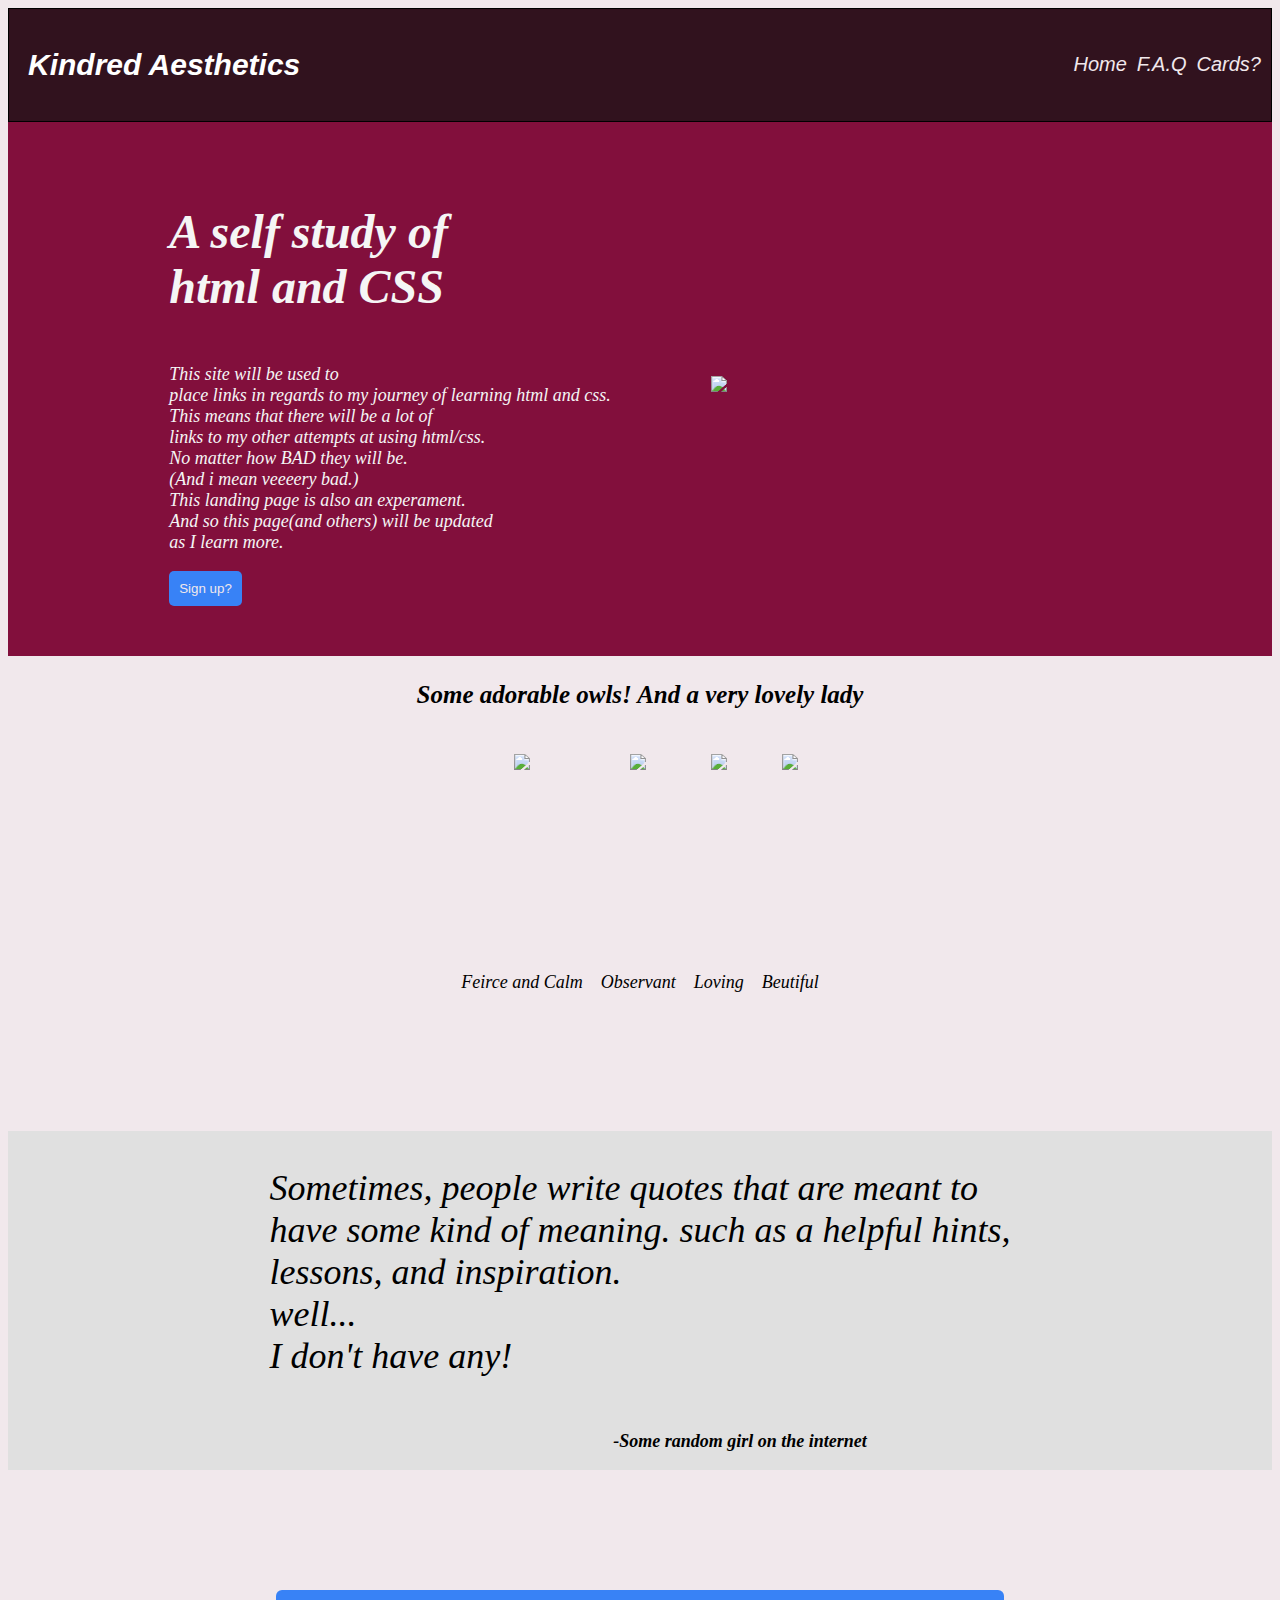
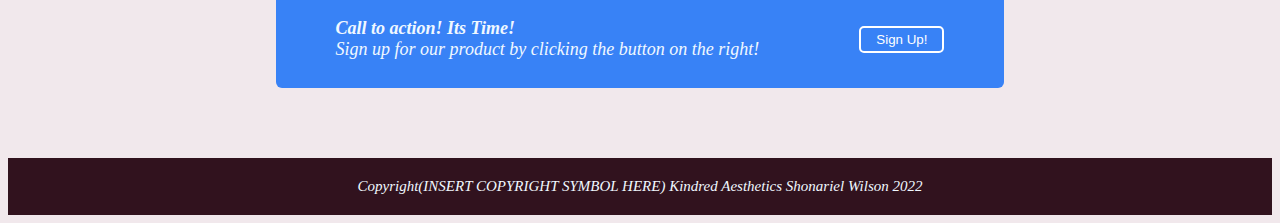
==== index.html @ 532f4a1a "new commit test" ====
<!DOCTYPE html>
<html lang="eng">

<head>
    <link rel="stylesheet" href="style.css">
    <title>my landing page!</title>
</head>

<body>
    <div class="header">
        <div class="left">
            <h2>Kindred Aesthetics</h2>
        </div>
        <div class="right">
            <ul>
                <li><a href="#">Home</a></li>
                <l><a href="#">F.A.Q</a></l>
                <li><a href="#">Cards?</a></li>
            </ul>
        </div>

    
    
    </div>
    <div class="top">
        <div class="item-left">
            <h1>A self study of<br>
                 html and CSS</h1>
            <p style="font-size: 18px;">
                This site will be used to<br>
                place links in regards to my journey of learning html and css.<br>
                This means that there will be a lot of<br>
                links to my other attempts at using html/css.<br>
                No matter how BAD they will be.<br>
                <h7>(And i mean veeeery bad.)</h7><br>
                This landing page is also an experament.<br>
                And so this page(and others) will be updated<br>
                as I learn more.
            </p>
            <div class="button">
                <button><a href="#">Sign up?</a></button>
            </div>
        </div>
        <div class="item-right">
            <img src="/home/ashura/repos/landing/landing-page/images/snow.jpg">
        </div>
    </div>

    <!--mid-section-->

    <div class="main-body">
        <h3>Some adorable owls! And a very lovely lady</h3>
        <div class="img-section-container">
            <div class="img-1">
                <img style="height: 200px; width:auto" src="/home/ashura/repos/landing/landing-page/images/owl.jpg">
               <p>Feirce and Calm</p>
            </div>
            <div class="img-2">
                <img style="height: 200px; width:auto;" src="/home/ashura/repos/landing/landing-page/images/tree.jpg">
                <p>Observant</p>
            </div>
            <div class="img-3">
                <img style="height: 200px; width:auto" src="/home/ashura/repos/landing/landing-page/images/lovely.jpg">
                <p>Loving</p>
            </div>
            <div class="img-4">
                <img style="height:200px; width:auto" src="/home/ashura/repos/landing/landing-page/images/lady.jpg">
                <p>Beutiful</p>
            </div>

        </div>
    </div>

    <div class="quote">
        <p style="font-size: 36px;">Sometimes, people write quotes that are meant to<br>
            have some kind of meaning.
            such as a helpful hints,<br>
             lessons, and inspiration.<br>
            well...<br>
            I don't have any!

        </p>
        <div class="quote-right">
        <p>-Some random girl on the internet</p>
        </div>
    </div>

    <div class="action-box">
        <div class="box">
            <div class="call-left">
                <p><strong>Call to action! Its Time!</strong><br>
                Sign up for our product by clicking the button on the right!</p>
            </div>
            <div class="call-right">
                <button style="border-style:solid; padding: 4px 15px;">Sign Up!</button>
            </div>
        </div>
    </div>

</body>

<footer>Copyright(INSERT COPYRIGHT SYMBOL HERE) Kindred Aesthetics Shonariel Wilson 2022</footer>



</html>
---- style.css ----
html {
    box-sizing: border-box;
}

body {
    background-color: #F1E8EC;
    display: flex;
    flex-direction: column;
    font-family: Georgia, 'Times New Roman', Times, serif;
}

.header {
    font-family: 'Open Sans', 'Helvetica Neue', sans-serif;
    background-color: #31121E;
    font-style: italic;
    display: flex;
    flex-direction: row;
    justify-content: space-between;
    padding: 5px 10px;
    align-items: center;
    border: 1px solid black;
}

ul {
    list-style: none;
    display: flex;
    justify-content: space-between;
    gap: 10px;
}

a {
    text-decoration: none;
    color: #F1E8EC;
}

.left, .right{
    color: white;
    font-size: 20px;
}

.top {
    font-style: italic;
    background-color: #820F3C;
    display: flex;
    padding: 50px;
    align-items: center;
    justify-content: center;
}

h1, .item-right {
    color: whitesmoke;
    
}

h1 {
    font-size: 48px;
}

h2 {
    display: flex;
    flex-direction: row;
    padding: 9px;
    gap: 9px;
}

p {
    font-size: 18px;
    font-style: italic;
}

img {
    width: 400px;
    height: auto;
}

button {
    border-radius: 5px;
    border-color: white;
    background-color:#3882f6;
    color: white;
    padding: 10px;
    margin: auto;
    border-style: none;
}

.item-left {
    display: flex;
    flex-direction: column;
    justify-content: center;
    margin-left: 100px;
    margin-right: 100px;
    flex-shrink: 0;
    color: whitesmoke;
}

.item-right {
    display: flex;
    align-items: center;
    justify-content: center;
    margin-right: 100px;
    margin-bottom: 10px;
    flex-shrink: 0;
}

h3 {
    font-size: 25px;
    font-style: italic;
    font-weight: bold;
}

.main-body {
    display:flex;
    align-items: center;
    justify-content: center;
    flex-direction: column;
}

.img-section-container {
    display: flex;
    justify-content: space-between;
    align-items: center;
    flex-direction: row;
    padding: 20px;
    gap: 18px;
}

.img-1,  .img-2, .img-3, .img-4 {
    display: flex;
    flex-direction: column;
    align-items: center;
}

footer {
    background-color: #31121E;
    color: aliceblue;
    display: flex;
    align-items: center;
    justify-content: center;
    padding: 20px;
    font-size: 15px;
    font-style: italic;
}



.quote {
    background-color: rgb(224, 224, 224);
    display: flex;
    align-items: center;
    flex-direction: column;
    margin-bottom: 100px;
    margin-top: 100px;
    flex-shrink: 0;
    font-style: italic;
    font-weight: lighter;
}

.quote-right {
   margin-left: 200px;
   font-size: 15px;
   font-weight: bold;
   font-style: italic;
}

.action-box {
    display: flex;
    align-items: center;
    justify-content:center ;
    flex-direction: row;
    padding: 20px;
    margin-bottom: 50px;
}

.box {
    background-color: #3882f6;
    border-radius: 6px;
    display: flex;
    align-items: center;
    justify-content: space-around;
    padding: 10px;
    gap: 100px;
    flex-shrink:0;   
}

.call-left {
    color: aliceblue;
    margin-left: 50px;
}

.call-right {
    display: flex;
    flex-direction: row;
    align-items: center;
    margin-right: 50px;
}
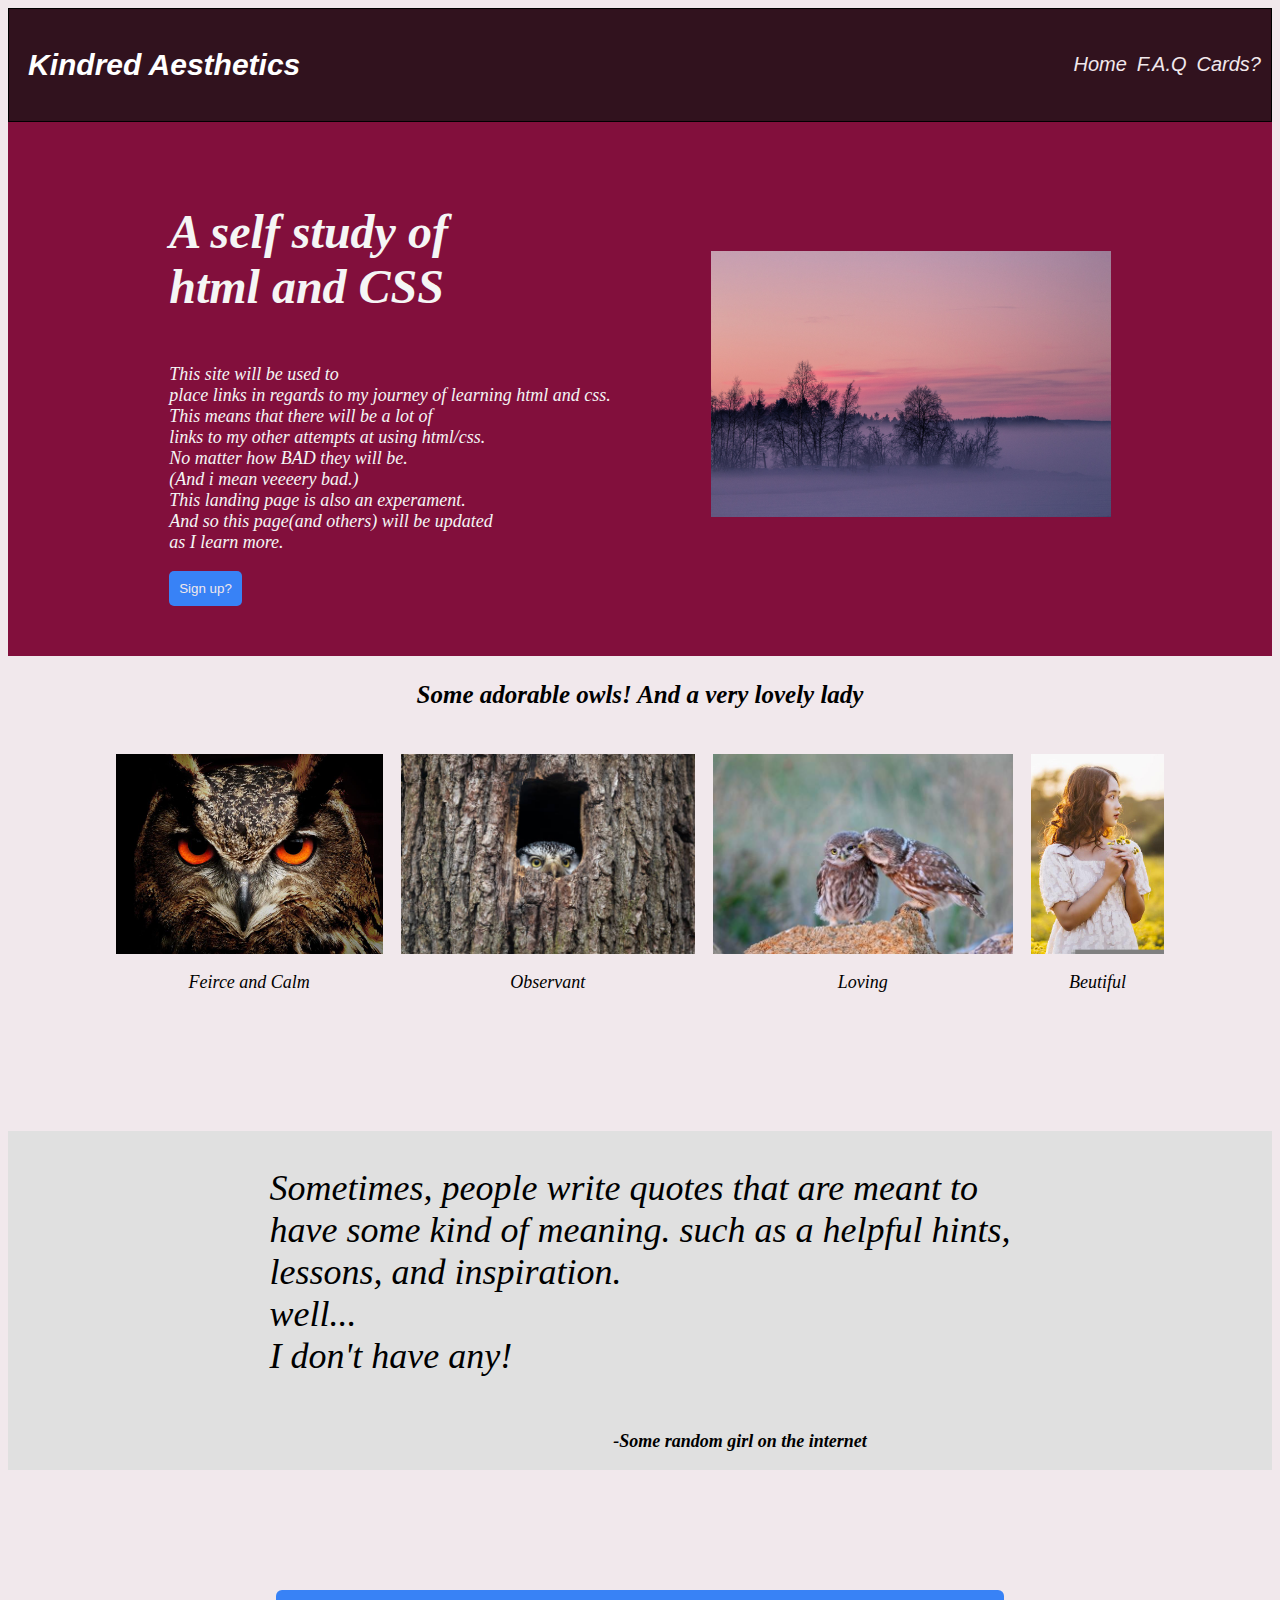
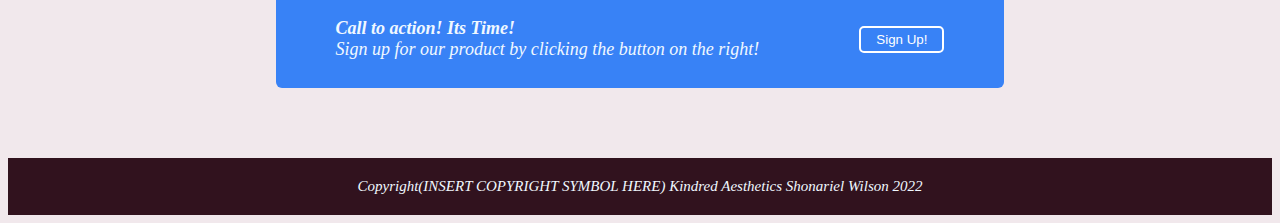
==== commit d62cb0e4: "renamed image files for git page visibility" ====
--- a/index.html
+++ b/index.html
@@ -42,7 +42,7 @@
             </div>
         </div>
         <div class="item-right">
-            <img src="/home/ashura/repos/landing/landing-page/images/snow.jpg">
+            <img src="./images/snow.jpg">
         </div>
     </div>
 
@@ -52,19 +52,19 @@
         <h3>Some adorable owls! And a very lovely lady</h3>
         <div class="img-section-container">
             <div class="img-1">
-                <img style="height: 200px; width:auto" src="/home/ashura/repos/landing/landing-page/images/owl.jpg">
+                <img style="height: 200px; width:auto" src="./images/owl.jpg">
                <p>Feirce and Calm</p>
             </div>
             <div class="img-2">
-                <img style="height: 200px; width:auto;" src="/home/ashura/repos/landing/landing-page/images/tree.jpg">
+                <img style="height: 200px; width:auto;" src="./images/tree.jpg">
                 <p>Observant</p>
             </div>
             <div class="img-3">
-                <img style="height: 200px; width:auto" src="/home/ashura/repos/landing/landing-page/images/lovely.jpg">
+                <img style="height: 200px; width:auto" src="./images/lovely.jpg">
                 <p>Loving</p>
             </div>
             <div class="img-4">
-                <img style="height:200px; width:auto" src="/home/ashura/repos/landing/landing-page/images/lady.jpg">
+                <img style="height:200px; width:auto" src="./images/lady.jpg">
                 <p>Beutiful</p>
             </div>
 
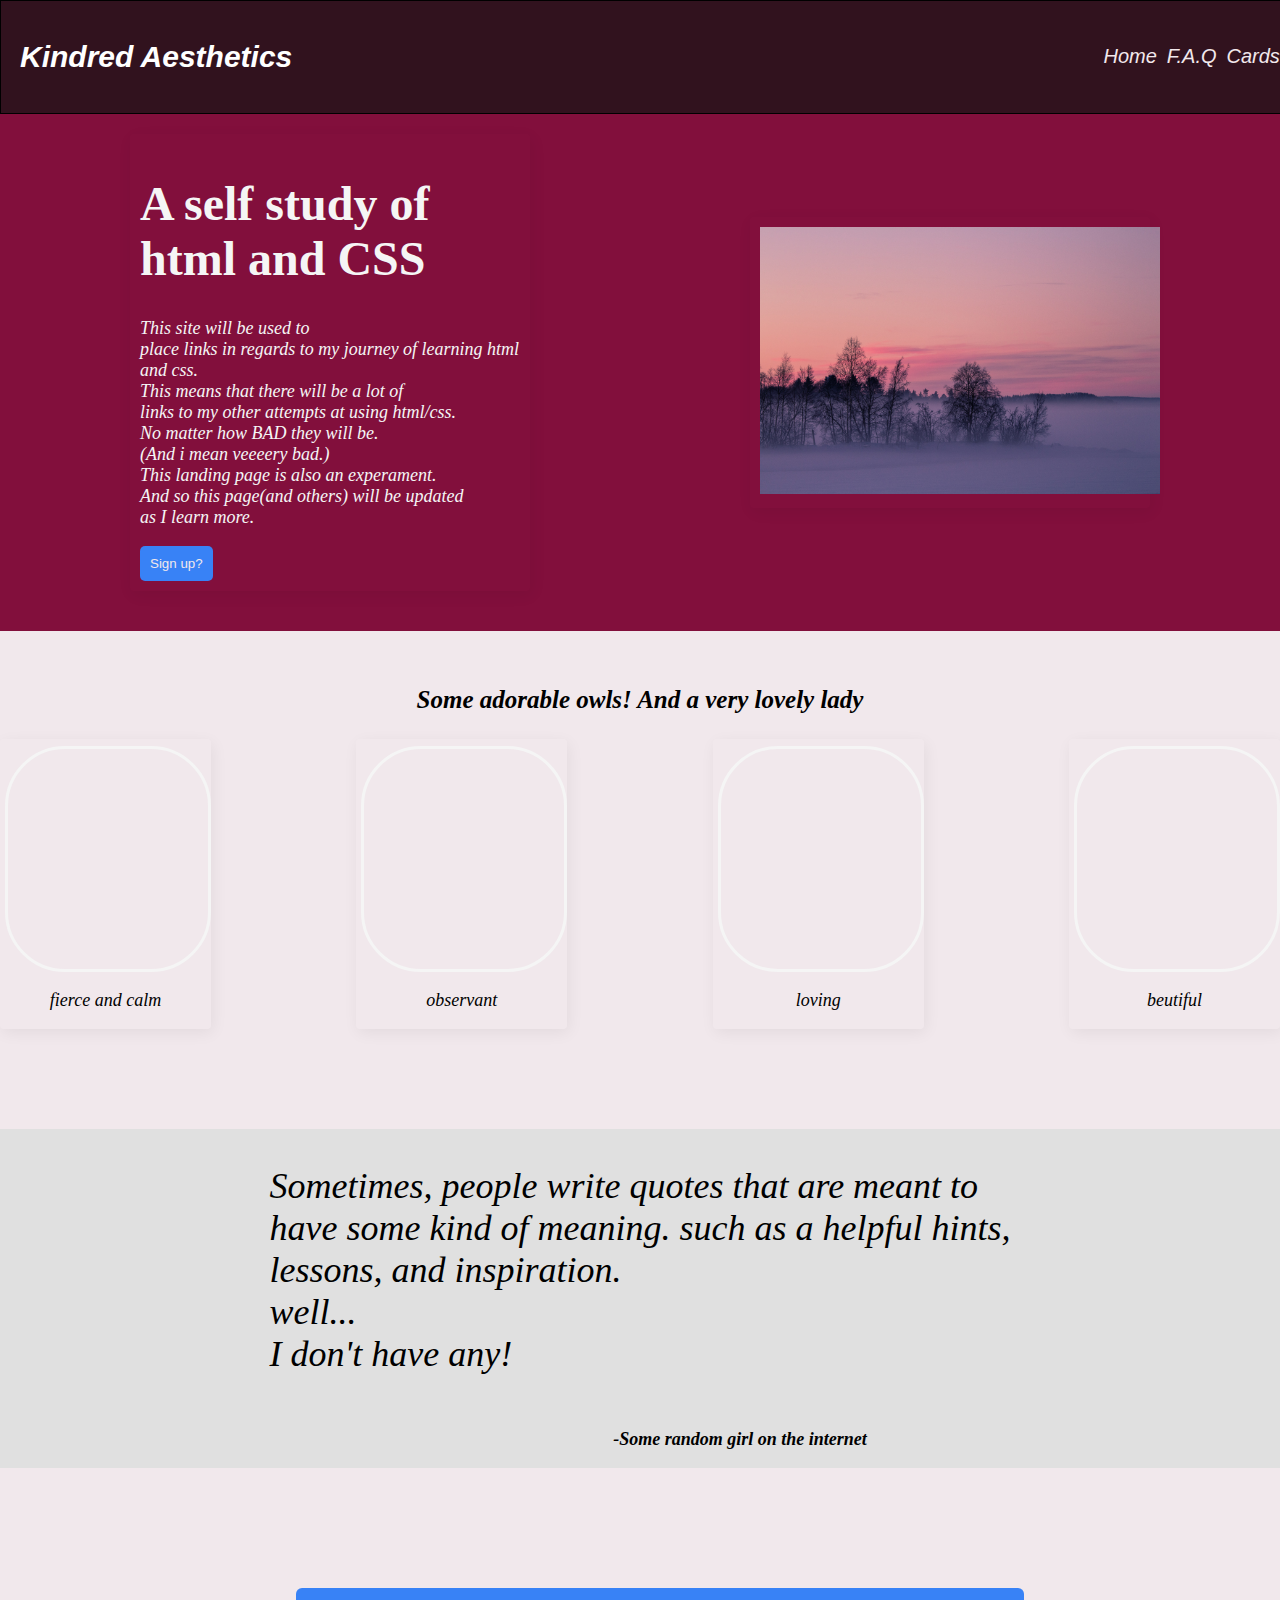
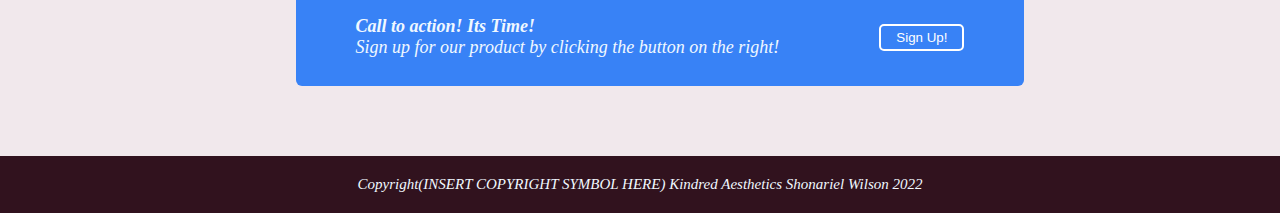
==== commit 501f7b1e: "removed duplicate item-left and item-right tags from h1 tag in stylesheet" ====
--- a/index.html
+++ b/index.html
@@ -2,6 +2,7 @@
 <html lang="eng">
 
 <head>
+    <meta name="viewport" content="width=device-width, initial-scale=1.0">
     <link rel="stylesheet" href="style.css">
     <title>my landing page!</title>
 </head>
@@ -22,6 +23,8 @@
     
     
     </div>
+
+    <!--Re-did code for resizing tweeks-->
     <div class="top">
         <div class="item-left">
             <h1>A self study of<br>
@@ -48,26 +51,26 @@
 
     <!--mid-section-->
 
-    <div class="main-body">
-        <h3>Some adorable owls! And a very lovely lady</h3>
-        <div class="img-section-container">
-            <div class="img-1">
-                <img style="height: 200px; width:auto" src="./images/owl.jpg">
-               <p>Feirce and Calm</p>
-            </div>
-            <div class="img-2">
-                <img style="height: 200px; width:auto;" src="./images/tree.jpg">
-                <p>Observant</p>
-            </div>
-            <div class="img-3">
-                <img style="height: 200px; width:auto" src="./images/lovely.jpg">
-                <p>Loving</p>
-            </div>
-            <div class="img-4">
-                <img style="height:200px; width:auto" src="./images/lady.jpg">
-                <p>Beutiful</p>
-            </div>
+    <div class="body-header"><h3>Some adorable owls! And a very lovely lady</h3></div>
 
+     <div class="main-body">
+    
+        <div class="pic">
+            <div class="item-2" style="background-image: url(/home/ashura/repos/landing/landing-page/images/owl.jpg)"></div>
+            <p>fierce and calm</p>
+        </div>
+            <div class="pic">
+            <div class="item-2" style="background-image: url(/home/ashura/repos/landing/landing-page/images/lovely.jpg)"></div>
+            <p>observant</p>
+        </div>
+            <div class="pic">
+            <div class="item-2" style="background-image: url(/home/ashura/repos/landing/landing-page/images/tree.jpg)"></div>
+            <p>loving</p>
+        </div>
+            <div class="pic">
+            <div class="item-2" style="background-image: url(/home/ashura/repos/landing/landing-page/images/lady.jpg)"></div>
+            <p>beutiful</p>
+        </div>
         </div>
     </div>
 
@@ -96,10 +99,10 @@
             </div>
         </div>
     </div>
-
+    <div class="footer">Copyright(INSERT COPYRIGHT SYMBOL HERE) Kindred Aesthetics Shonariel Wilson 2022</div>
 </body>
 
-<footer>Copyright(INSERT COPYRIGHT SYMBOL HERE) Kindred Aesthetics Shonariel Wilson 2022</footer>
+
 
 
 
--- a/style.css
+++ b/style.css
@@ -1,3 +1,4 @@
+
 html {
     box-sizing: border-box;
 }
@@ -7,9 +8,15 @@
     display: flex;
     flex-direction: column;
     font-family: Georgia, 'Times New Roman', Times, serif;
+    margin: 0;
+    min-height: 100vh;
+    flex: 1;
+    width: 100%;
+    padding: 0;
 }
 
 .header {
+    width: 100%;
     font-family: 'Open Sans', 'Helvetica Neue', sans-serif;
     background-color: #31121E;
     font-style: italic;
@@ -19,6 +26,7 @@
     padding: 5px 10px;
     align-items: center;
     border: 1px solid black;
+    
 }
 
 ul {
@@ -33,23 +41,36 @@
     color: #F1E8EC;
 }
 
-.left, .right{
+.left, .right {
+    max-width: 100%;
     color: white;
     font-size: 20px;
 }
 
 .top {
-    font-style: italic;
     background-color: #820F3C;
-    display: flex;
-    padding: 50px;
-    align-items: center;
-    justify-content: center;
-}
-
-h1, .item-right {
     color: whitesmoke;
-    
+    display: flex;
+    flex-direction: row;
+    align-items: center;
+    justify-content: space-around;
+    flex-wrap: wrap;
+    margin-bottom: 30px;
+    padding: 20px;
+}
+
+.item-left, .item-right {
+    width: 380px;
+    padding: 10px;
+    box-shadow: 2px 4px 16px rgba(0,0,0,.06);
+    border-radius: 4px;
+    margin-bottom: 20px;
+    color: whitesmoke;
+ }
+ 
+
+h1 {
+    color: whitesmoke;
 }
 
 h1 {
@@ -83,24 +104,6 @@
     border-style: none;
 }
 
-.item-left {
-    display: flex;
-    flex-direction: column;
-    justify-content: center;
-    margin-left: 100px;
-    margin-right: 100px;
-    flex-shrink: 0;
-    color: whitesmoke;
-}
-
-.item-right {
-    display: flex;
-    align-items: center;
-    justify-content: center;
-    margin-right: 100px;
-    margin-bottom: 10px;
-    flex-shrink: 0;
-}
 
 h3 {
     font-size: 25px;
@@ -108,29 +111,45 @@
     font-weight: bold;
 }
 
+
+.body-header {
+    display: flex;
+    align-items: center;
+    justify-content: center;
+}
+
 .main-body {
-    display:flex;
+    display: flex;
+    align-items: center;
+    justify-content: space-between;
+    flex-wrap: wrap;
+}
+
+.pic {
+    display: flex;
+    flex-direction: column;
     align-items: center;
     justify-content: center;
-    flex-direction: column;
-}
-
-.img-section-container {
-    display: flex;
-    justify-content: space-between;
-    align-items: center;
-    flex-direction: row;
-    padding: 20px;
-    gap: 18px;
-}
-
-.img-1,  .img-2, .img-3, .img-4 {
-    display: flex;
-    flex-direction: column;
-    align-items: center;
-}
-
-footer {
+    box-shadow: 2px 4px 16px rgba(0,0,0,.06);
+    border-radius: 4px;
+
+   }
+
+   .item-2 {
+    width: 200px;
+    height: 200px;
+    border-radius: 60px;
+    background-clip: padding-box;
+    margin: 7px 0 0 5px;  
+    background-size: cover;
+    background-position: center center;
+    border: 3px solid whitesmoke;
+    width: 180px;
+    padding: 10px;
+}
+
+
+.footer {
     background-color: #31121E;
     color: aliceblue;
     display: flex;
@@ -150,9 +169,11 @@
     flex-direction: column;
     margin-bottom: 100px;
     margin-top: 100px;
-    flex-shrink: 0;
     font-style: italic;
     font-weight: lighter;
+    width: 100%;
+    height: auto;
+
 }
 
 .quote-right {
@@ -163,6 +184,7 @@
 }
 
 .action-box {
+    width: 100%;
     display: flex;
     align-items: center;
     justify-content:center ;
@@ -179,7 +201,7 @@
     justify-content: space-around;
     padding: 10px;
     gap: 100px;
-    flex-shrink:0;   
+    flex-grow: 0;
 }
 
 .call-left {
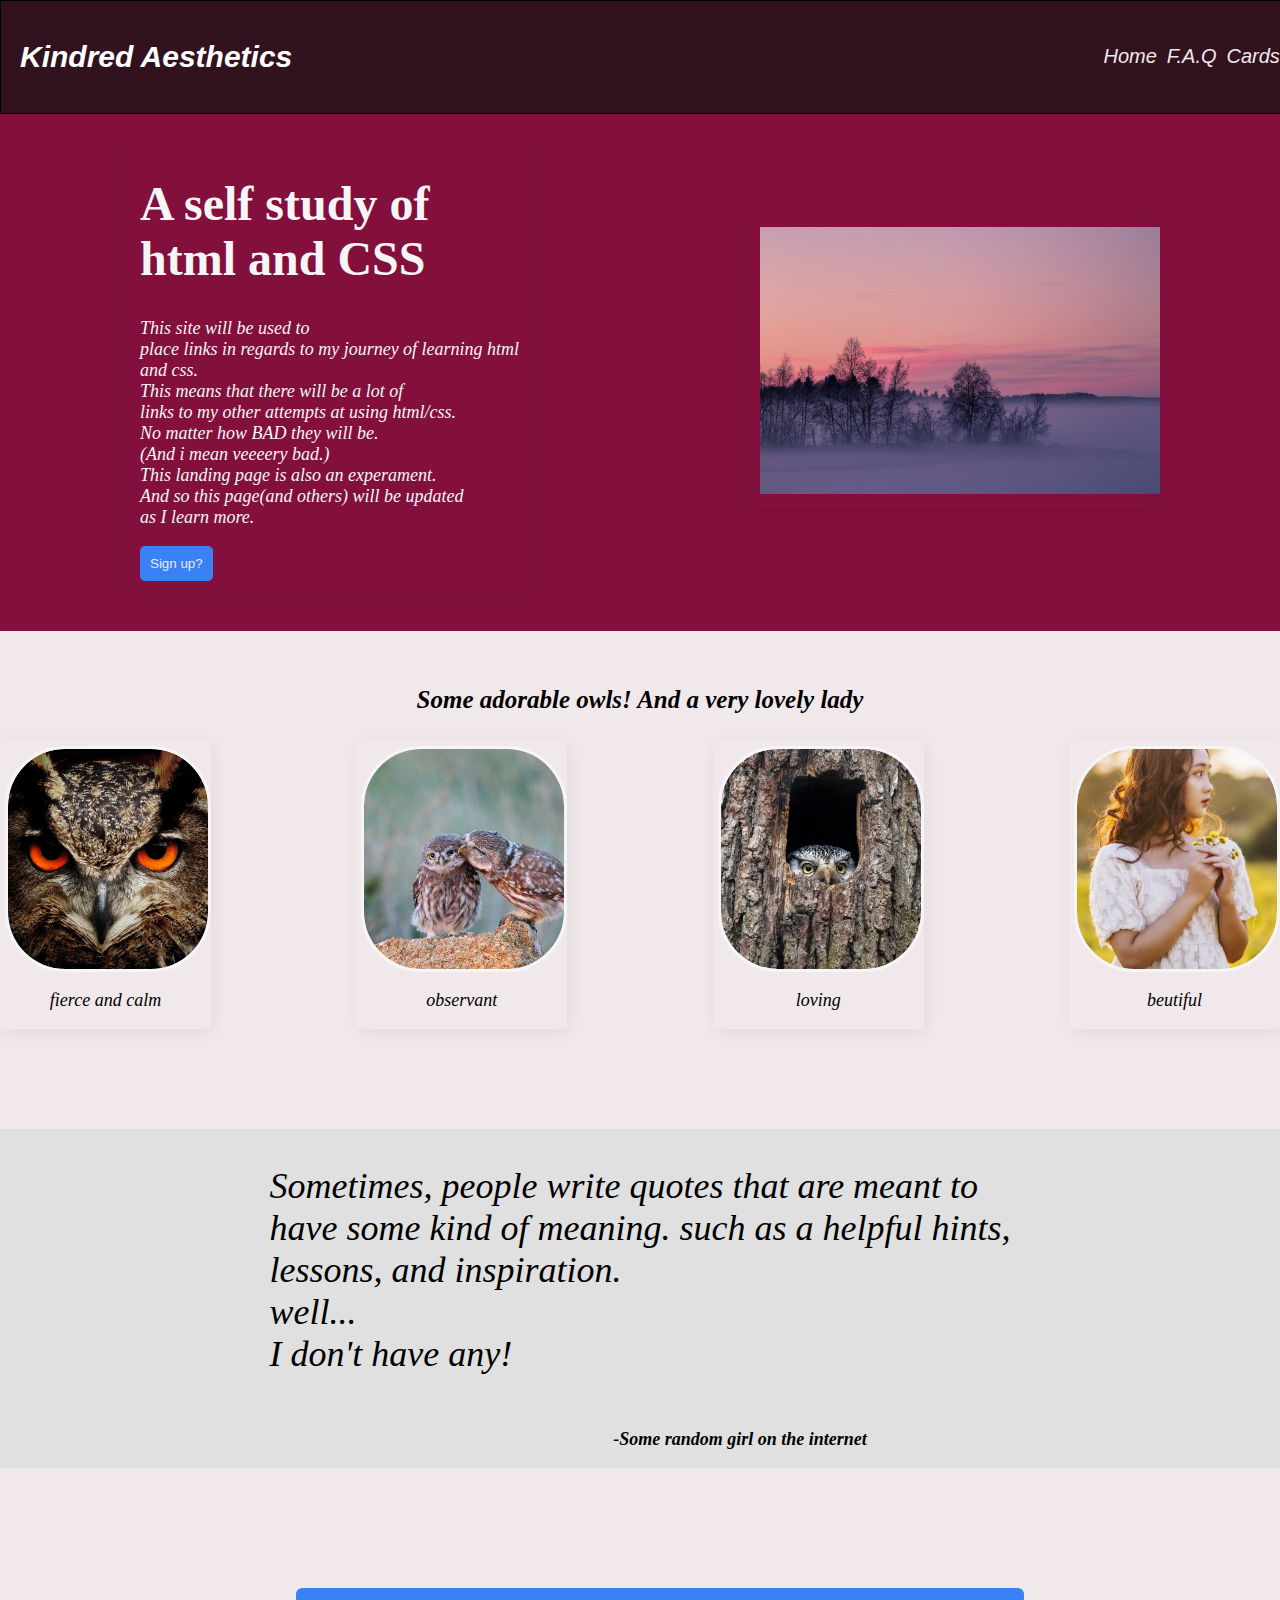
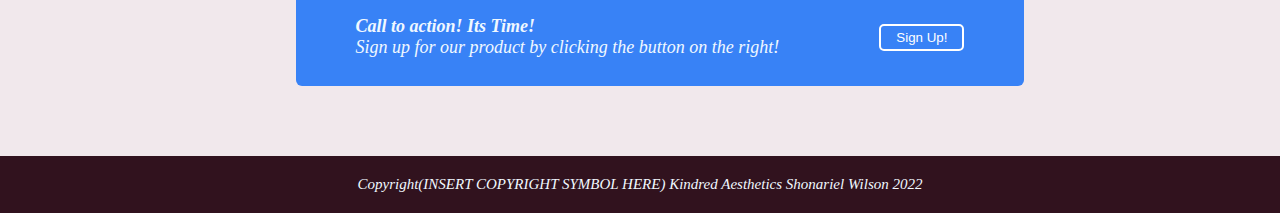
==== commit c4a23ba7: "shortened image names for web visibility on github pages" ====
--- a/index.html
+++ b/index.html
@@ -56,19 +56,19 @@
      <div class="main-body">
     
         <div class="pic">
-            <div class="item-2" style="background-image: url(/home/ashura/repos/landing/landing-page/images/owl.jpg)"></div>
+            <div class="item-2" style="background-image: url(./images/owl.jpg)"></div>
             <p>fierce and calm</p>
         </div>
             <div class="pic">
-            <div class="item-2" style="background-image: url(/home/ashura/repos/landing/landing-page/images/lovely.jpg)"></div>
+            <div class="item-2" style="background-image: url(./images/lovely.jpg)"></div>
             <p>observant</p>
         </div>
             <div class="pic">
-            <div class="item-2" style="background-image: url(/home/ashura/repos/landing/landing-page/images/tree.jpg)"></div>
+            <div class="item-2" style="background-image: url(./images/tree.jpg)"></div>
             <p>loving</p>
         </div>
             <div class="pic">
-            <div class="item-2" style="background-image: url(/home/ashura/repos/landing/landing-page/images/lady.jpg)"></div>
+            <div class="item-2" style="background-image: url(./images/lady.jpg)"></div>
             <p>beutiful</p>
         </div>
         </div>
